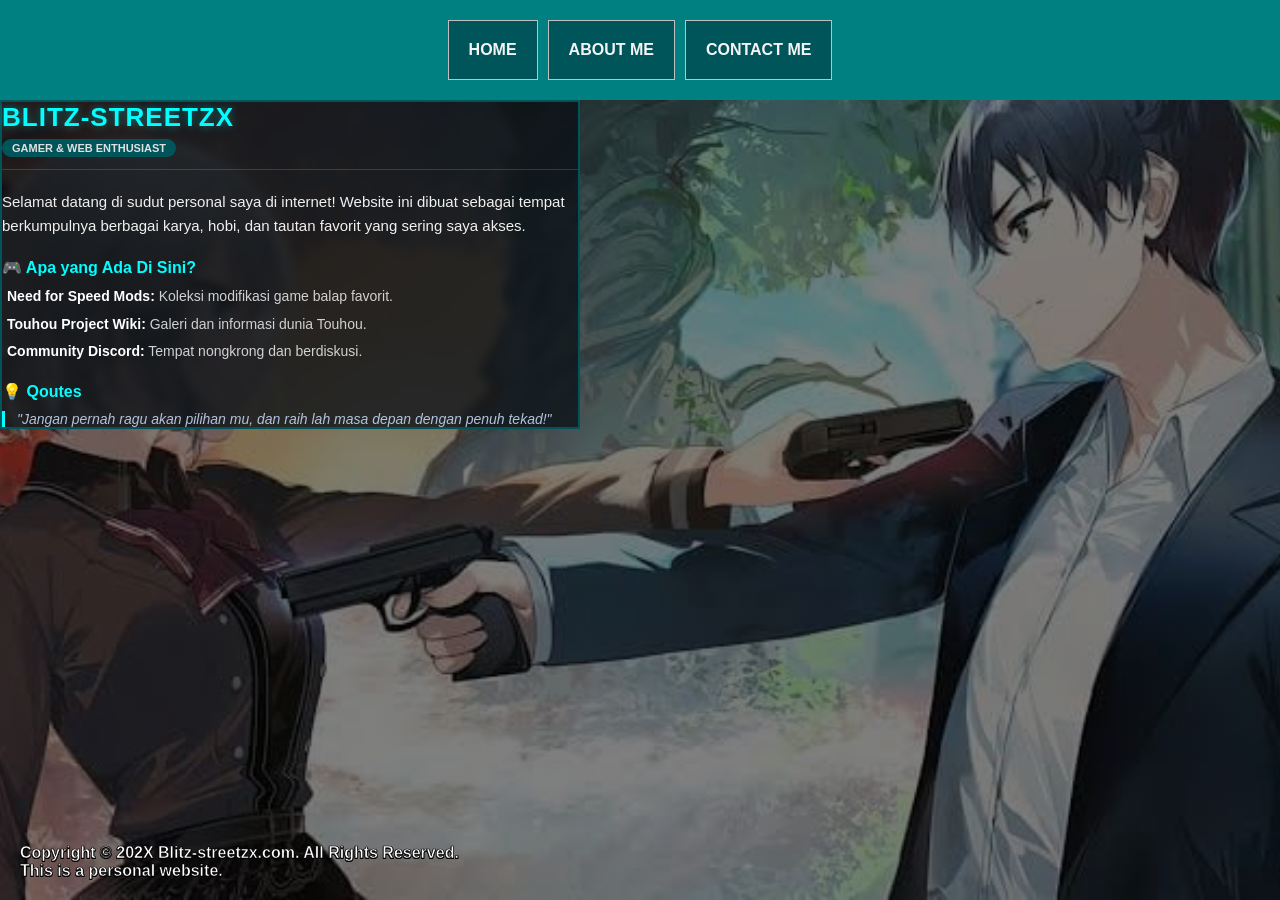
==== about.html @ fc467065 "Add files via upload" ====
<!DOCTYPE html>
<html lang="id">
<head>
    <meta charset="UTF-8">
    <meta name="viewport" content="width=device-width, initial-scale=1.0">
    <title>About Me - BLITZ-STREETZX.COM</title>
    <link rel="stylesheet" href="style.css" />
</head>
<body>
    <div class="countainer">

        <!-- NAVIGATION BAR -->
        <nav class="countainer-navbar"> 
            <ul class="ul-navbar">
                <li class="li-navbar">
                    <a href="index.html" class="a-navbar">HOME</a>
                </li>
                <li class="li-navbar">
                    <a href="about.html" class="a-navbar">ABOUT ME</a>
                </li>
                <li class="li-navbar">
                    <a href="contact.html" class="a-navbar">CONTACT ME</a>
                </li>
            </ul>
        </nav>
        <!-- NAVIGATION BAR COMPLETE -->

        <!-- MAIN CONTENT ABOUT ME -->
        <main class="page-content">
            <div class="card-box about-card">
                
                <!-- HEADER PROFIL -->
                <div class="about-header">
                    <h1 class="about-name">BLITZ-STREETZX</h1>
                    <span class="about-badge">Gamer & Web Enthusiast</span>
                </div>

                <!-- DESKRIPSI UTAMA -->
                <p class="card-text highlight-text">
                    Selamat datang di sudut personal saya di internet! Website ini dibuat sebagai tempat berkumpulnya berbagai karya, hobi, dan tautan favorit yang sering saya akses.
                </p>

                <!-- SECTION FOKUS & HOBI -->
                <div class="about-section">
                    <h3 class="section-subtitle">🎮 Apa yang Ada Di Sini?</h3>
                    <ul class="about-list">
                        <li><strong>Need for Speed Mods:</strong> Koleksi modifikasi game balap favorit.</li>
                        <li><strong>Touhou Project Wiki:</strong> Galeri dan informasi dunia Touhou.</li>
                        <li><strong>Community Discord:</strong> Tempat nongkrong dan berdiskusi.</li>
                    </ul>
                </div>

                <!-- SECTION VISI / MOTTO -->
                <div class="about-section">
                    <h3 class="section-subtitle">💡 Qoutes</h3>
                    <p class="quote-text">
                        "Jangan pernah ragu akan pilihan mu, dan raih lah masa depan dengan penuh tekad!"
                    </p>
                </div>

            </div>
        </main>
        <!-- MAIN CONTENT END -->

        <!-- INFORMATION / FOOTER -->
        <footer class="copyright-text">
            <p>Copyright © 202X Blitz-streetzx.com. All Rights Reserved.</p>
            <p>This is a personal website.</p>
        </footer>
        <!-- INFORMATION END -->

    </div>
</body>
</html>
---- style.css ----
*,
html {
    margin: 0;
    padding: 0;
    box-sizing: border-box;
}

.countainer {
    min-height: 100vh;
    display: flex;
    flex-direction: column;
}

body {
    /* Overlay hitam transparan & Background menyatu dengan layar */
    background-image: linear-gradient(rgba(0, 0, 0, 0.5), rgba(0, 0, 0, 0.5)), url('background2.jpg');
    background-size: cover;
    background-position: center;
    background-repeat: no-repeat;
    background-attachment: fixed;
    min-height: 100vh;
    font-family: Arial, sans-serif;
}

/* NAVIGATION BAR */
.countainer-navbar {
    background-color: teal;
    width: 100%;
    height: 100px;
}

.ul-navbar {
    display: flex;
    height: 100px;
    justify-content: center;
    align-items: center;
    list-style-type: none;
}

.li-navbar {
    border: 1px solid silver;
    background-color: #00555A;
    padding: 20px;
    margin: 5px;
    transition: 0.5s ease-in-out;
}

.li-navbar:hover {
    background-color: aliceblue;
}

.li-navbar:hover .a-navbar {
    color: #00555A; /* Mengubah warna teks link saat di-hover agar terbaca */
}

.a-navbar {
    color: whitesmoke;
    text-decoration: none;
    font-weight: bold;
}

/* SIDEBAR & THUMBNAIL CONTAINER */
.sidebar {
    padding: 20px;
    width: max-content;
}

/* KOTAK THUMBNAIL (SUDUT TIDAK LANCIP & PINGGIRAN BERWARNA) */
.thumbnail-card {
    position: relative;
    display: block;
    width: 192px;
    height: 108px;
    margin-bottom: 15px;
    border-radius: 12px;        /* Membuat sudut melengkung / tidak lancip */
    border: 2px solid #00555A;  /* Warna garis tepi / pinggiran */
    overflow: hidden;           /* Memotong gambar yang keluar dari sudut bulat */
    text-decoration: none;
    transition: transform 0.2s ease, border-color 0.2s ease;
}

.thumbnail-card:hover {
    transform: scale(1.03);     /* Efek membesar tipis saat kursor di atasnya */
    border-color: cyan;         /* Warna pinggiran berubah saat di-hover */
}

.thumbnail-img {
    width: 100%;
    height: 100%;
    object-fit: cover;
    display: block;
}

/* FILTER HITAM TRANSPARAN PADA THUMBNAIL */
.thumbnail-overlay {
    position: absolute;
    top: 0;
    left: 0;
    width: 100%;
    height: 100%;
    background-color: rgba(0, 0, 0, 0.4); /* Kegelapan filter transparan */
}

/* KONTEN JUDUL PADA THUMBNAIL */
.thumbnail-content {
    position: absolute;
    top: 0;
    left: 0;
    width: 100%;
    height: 100%;
    display: flex;
    justify-content: center;
    align-items: center;
    padding: 8px;
    z-index: 2;
}

.thumbnail-title {
    color: white;
    font-size: 14px;
    font-weight: bold;
    text-align: center;
    text-shadow: 1px 1px 3px rgba(0, 0, 0, 0.8);
}

/* COPYRIGHT / FOOTER */
.copyright-text {
    margin-top: auto;
    padding: 20px;
    color: white;
    font-weight: bold;
    
    /* Stroke dan Shadow hitam di pinggiran teks */
    -webkit-text-stroke: 0.5px black;
    text-shadow: 
        -0.5px -0.5px 0 #000,  
         0.5px -0.5px 0 #000,
        -0.5px  0.5px 0 #000,
         0.5px  0.5px 0 #000;
}

/* TAMPILAN KHUSUS ABOUT ME */
.about-card {
    max-width: 580px;
    background: rgba(10, 15, 20, 0.75);
    backdrop-filter: blur(5px); /* Efek blur pada background jika browser mendukung */
    border: 2px solid #00555A;
}

.about-header {
    margin-bottom: 20px;
    border-bottom: 1px solid rgba(255, 255, 255, 0.15);
    padding-bottom: 12px;
}

.about-name {
    font-size: 26px;
    color: cyan;
    letter-spacing: 1px;
    margin-bottom: 5px;
    text-shadow: 0 0 8px rgba(0, 255, 255, 0.4);
}

.about-badge {
    display: inline-block;
    background-color: #00555A;
    color: #e0e0e0;
    font-size: 11px;
    padding: 3px 10px;
    border-radius: 20px;
    font-weight: bold;
    text-transform: uppercase;
}

.highlight-text {
    font-size: 15px;
    color: #f0f0f0;
    line-height: 1.6;
}

.about-section {
    margin-top: 20px;
}

.section-subtitle {
    font-size: 16px;
    color: cyan;
    margin-bottom: 10px;
}

.about-list {
    list-style: none;
    padding-left: 5px;
}

.about-list li {
    font-size: 14px;
    color: #d1d1d1;
    margin-bottom: 8px;
    line-height: 1.4;
}

.about-list li strong {
    color: #ffffff;
}

.quote-text {
    font-style: italic;
    color: #b0c4de;
    border-left: 3px solid cyan;
    padding-left: 12px;
    margin-top: 8px;
    font-size: 14px;
}

/* TAMPILAN KHUSUS CONTACT ME */
.contact-card {
    max-width: 580px;
    background: rgba(10, 15, 20, 0.75);
    backdrop-filter: blur(5px);
    border: 2px solid #00555A;
}

.contact-header {
    margin-bottom: 25px;
    border-bottom: 1px solid rgba(255, 255, 255, 0.15);
    padding-bottom: 12px;
}

.contact-title {
    font-size: 26px;
    color: cyan;
    letter-spacing: 1px;
    margin-bottom: 5px;
    text-shadow: 0 0 8px rgba(0, 255, 255, 0.4);
}

.contact-subtitle {
    font-size: 13px;
    color: #d1d1d1;
    line-height: 1.5;
}

/* KOTAK LIST MEDIA SOSIAL */
.contact-grid {
    display: flex;
    flex-direction: column;
    gap: 12px;
}

.contact-item {
    display: flex;
    align-items: center;
    padding: 12px 16px;
    background-color: rgba(0, 85, 90, 0.4);
    border: 1px solid #00555A;
    border-radius: 10px;
    text-decoration: none;
    transition: all 0.3s ease;
}

.contact-item:hover {
    background-color: rgba(0, 255, 255, 0.15);
    border-color: cyan;
    transform: translateX(5px); /* Efek bergeser sedikit ke kanan saat di-hover */
}

.contact-icon {
    font-size: 22px;
    margin-right: 15px;
}

.contact-info {
    display: flex;
    flex-direction: column;
}

.contact-platform {
    font-size: 14px;
    font-weight: bold;
    color: #ffffff;
}

.contact-handle {
    font-size: 12px;
    color: cyan;
}
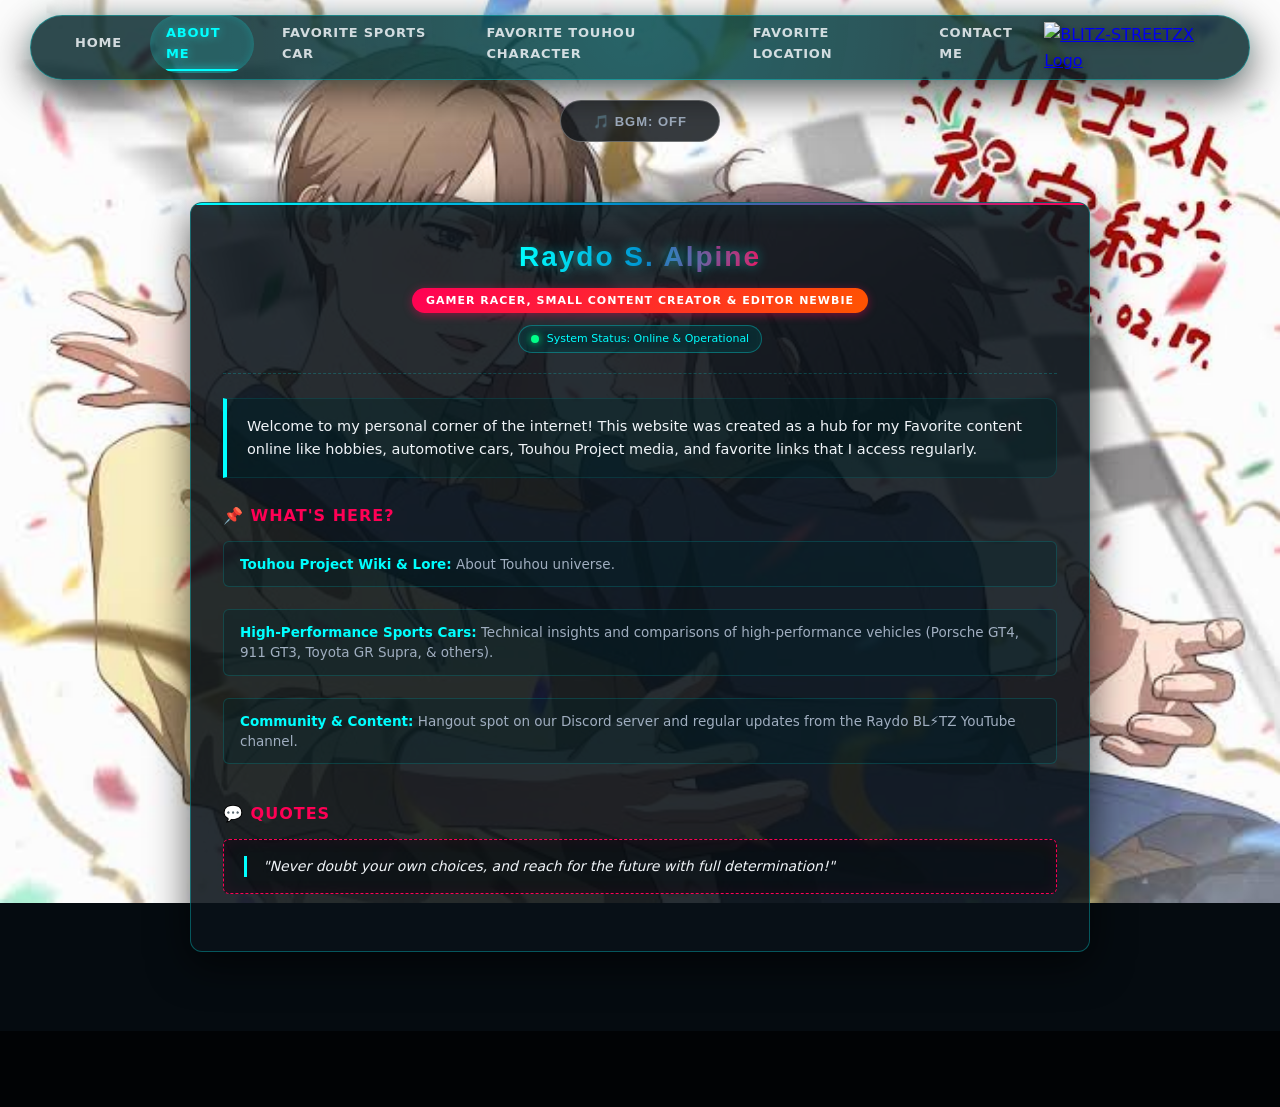
==== commit ab6d5072: "Initial commit" ====
--- a/about.html
+++ b/about.html
@@ -1,74 +1,339 @@
-<!DOCTYPE html>
-<html lang="id">
-<head>
-    <meta charset="UTF-8">
-    <meta name="viewport" content="width=device-width, initial-scale=1.0">
-    <title>About Me - BLITZ-STREETZX.COM</title>
-    <link rel="stylesheet" href="style.css" />
-</head>
-<body>
-    <div class="countainer">
-
-        <!-- NAVIGATION BAR -->
-        <nav class="countainer-navbar"> 
-            <ul class="ul-navbar">
-                <li class="li-navbar">
-                    <a href="index.html" class="a-navbar">HOME</a>
-                </li>
-                <li class="li-navbar">
-                    <a href="about.html" class="a-navbar">ABOUT ME</a>
-                </li>
-                <li class="li-navbar">
-                    <a href="contact.html" class="a-navbar">CONTACT ME</a>
-                </li>
-            </ul>
-        </nav>
-        <!-- NAVIGATION BAR COMPLETE -->
-
-        <!-- MAIN CONTENT ABOUT ME -->
-        <main class="page-content">
-            <div class="card-box about-card">
-                
-                <!-- HEADER PROFIL -->
-                <div class="about-header">
-                    <h1 class="about-name">BLITZ-STREETZX</h1>
-                    <span class="about-badge">Gamer & Web Enthusiast</span>
-                </div>
-
-                <!-- DESKRIPSI UTAMA -->
-                <p class="card-text highlight-text">
-                    Selamat datang di sudut personal saya di internet! Website ini dibuat sebagai tempat berkumpulnya berbagai karya, hobi, dan tautan favorit yang sering saya akses.
-                </p>
-
-                <!-- SECTION FOKUS & HOBI -->
-                <div class="about-section">
-                    <h3 class="section-subtitle">🎮 Apa yang Ada Di Sini?</h3>
-                    <ul class="about-list">
-                        <li><strong>Need for Speed Mods:</strong> Koleksi modifikasi game balap favorit.</li>
-                        <li><strong>Touhou Project Wiki:</strong> Galeri dan informasi dunia Touhou.</li>
-                        <li><strong>Community Discord:</strong> Tempat nongkrong dan berdiskusi.</li>
-                    </ul>
-                </div>
-
-                <!-- SECTION VISI / MOTTO -->
-                <div class="about-section">
-                    <h3 class="section-subtitle">💡 Qoutes</h3>
-                    <p class="quote-text">
-                        "Jangan pernah ragu akan pilihan mu, dan raih lah masa depan dengan penuh tekad!"
-                    </p>
-                </div>
-
-            </div>
-        </main>
-        <!-- MAIN CONTENT END -->
-
-        <!-- INFORMATION / FOOTER -->
-        <footer class="copyright-text">
-            <p>Copyright © 202X Blitz-streetzx.com. All Rights Reserved.</p>
-            <p>This is a personal website.</p>
-        </footer>
-        <!-- INFORMATION END -->
-
-    </div>
-</body>
+<!DOCTYPE html>
+<html lang="en">
+<head>
+    <meta charset="UTF-8">
+    <meta name="viewport" content="width=device-width, initial-scale=1.0">
+    <title>BLITZ-STREETZX.COM</title>
+
+    <!-- FAVICON -->
+    <link rel="icon" type="image/png" href="logo.png" />
+    <link rel="shortcut icon" type="image/png" href="logo.png" />
+
+    <!-- STYLESHEET V5.0.0 ULTIMATE CYBER ENGINE -->
+    <link rel="stylesheet" href="style.css" />
+    <style>
+        /* ==========================================================================
+           --- V5.0.0 ULTIMATE ENGINE: ABOUT PAGE CUSTOM STYLING ---
+           ========================================================================== */
+        .about-card {
+            background: var(--card-bg, rgba(10, 18, 25, 0.88));
+            border: 1px solid var(--card-border, rgba(0, 255, 255, 0.3));
+            border-radius: var(--radius-lg, 12px);
+            padding: 32px;
+            max-width: 900px;
+            margin: 20px auto;
+            box-shadow: var(--shadow-main, 0 12px 40px rgba(0, 0, 0, 0.65));
+            backdrop-filter: var(--v5-blur-backdrop, blur(18px));
+            -webkit-backdrop-filter: var(--v5-blur-backdrop, blur(18px));
+            color: var(--text-light, #ffffff);
+            transition: border-color var(--transition-smooth, 0.32s ease), box-shadow var(--transition-smooth, 0.32s ease);
+            position: relative;
+            overflow: hidden;
+        }
+
+        .about-card::before {
+            content: '';
+            position: absolute;
+            top: 0;
+            left: 0;
+            right: 0;
+            height: 2px;
+            background: var(--v5-cyber-gradient, linear-gradient(90deg, #00ffff, #0088cc, #ff0055));
+            box-shadow: var(--shadow-glow, 0 0 22px rgba(0, 0, 0, 0.45));
+        }
+
+        .about-card:hover {
+            border-color: var(--card-border-hover, rgba(0, 255, 255, 0.85));
+            box-shadow: var(--shadow-glow-lg, 0 0 40px rgba(0, 255, 255, 0.65));
+        }
+
+        .about-header {
+            display: flex;
+            flex-direction: column;
+            align-items: center;
+            border-bottom: 1px dashed rgba(0, 255, 255, 0.2);
+            padding-bottom: 20px;
+            margin-bottom: 24px;
+            text-align: center;
+        }
+
+        .about-name {
+            font-family: var(--font-heading, 'Orbitron', sans-serif);
+            font-size: 28px;
+            font-weight: 900;
+            letter-spacing: 2px;
+            color: var(--accent-color, #00ffff);
+            text-shadow: 0 0 12px var(--accent-glow, rgba(0, 255, 255, 0.45));
+            margin-bottom: 8px;
+        }
+
+        .about-badge {
+            background: linear-gradient(135deg, var(--accent-pink, #ff0055), #ff5500);
+            color: #ffffff;
+            font-size: 11px;
+            font-weight: 800;
+            padding: 4px 14px;
+            border-radius: var(--radius-pill, 50px);
+            letter-spacing: 1px;
+            text-transform: uppercase;
+            box-shadow: 0 2px 10px rgba(255, 0, 85, 0.45);
+        }
+
+        .status-pill {
+            display: inline-flex;
+            align-items: center;
+            gap: 8px;
+            background: rgba(0, 255, 255, 0.1);
+            border: 1px solid rgba(0, 255, 255, 0.3);
+            color: var(--accent-color, #00ffff);
+            font-size: 11px;
+            padding: 4px 12px;
+            border-radius: var(--radius-pill, 50px);
+            margin-top: 12px;
+            backdrop-filter: blur(5px);
+        }
+
+        .status-dot {
+            width: 8px;
+            height: 8px;
+            background-color: #00ff88;
+            border-radius: 50%;
+            box-shadow: 0 0 8px #00ff88;
+            animation: pulse 1.8s infinite;
+        }
+
+        @keyframes pulse {
+            0% { transform: scale(0.95); box-shadow: 0 0 0 0 rgba(0, 255, 136, 0.7); }
+            70% { transform: scale(1); box-shadow: 0 0 0 6px rgba(0, 255, 136, 0); }
+            100% { transform: scale(0.95); box-shadow: 0 0 0 0 rgba(0, 255, 136, 0); }
+        }
+
+        .highlight-text {
+            font-size: 14.5px;
+            line-height: 1.6;
+            color: var(--text-light, #e2e8f0);
+            margin-bottom: 25px;
+            background: rgba(0, 35, 40, 0.4);
+            padding: 16px 20px;
+            border-left: 4px solid var(--accent-color, #00ffff);
+            border-radius: 0 var(--radius-md, 8px) var(--radius-md, 8px) 0;
+            border-top: 1px solid rgba(0, 255, 255, 0.1);
+            border-right: 1px solid rgba(0, 255, 255, 0.1);
+            border-bottom: 1px solid rgba(0, 255, 255, 0.1);
+        }
+
+        .about-section {
+            margin-bottom: 25px;
+        }
+
+        .section-subtitle {
+            font-size: 16px;
+            color: var(--accent-pink, #ff0055);
+            letter-spacing: 1px;
+            margin-bottom: 12px;
+            text-transform: uppercase;
+            font-weight: bold;
+            display: flex;
+            align-items: center;
+            gap: 8px;
+        }
+
+        .about-list {
+            list-style: none;
+            padding-left: 0;
+            display: grid;
+            grid-template-columns: 1fr;
+            gap: 10px;
+        }
+
+        .about-list li {
+            background: rgba(0, 35, 40, 0.35);
+            border: 1px solid rgba(0, 255, 255, 0.15);
+            padding: 12px 16px;
+            border-radius: var(--radius-sm, 6px);
+            font-size: 13.5px;
+            line-height: 1.5;
+            color: var(--text-muted, #cbd5e1);
+            transition: transform var(--transition-fast, 0.18s ease), border-color var(--transition-fast, 0.18s ease), box-shadow var(--transition-fast, 0.18s ease);
+        }
+
+        .about-list li:hover {
+            transform: translateX(6px);
+            border-color: var(--accent-color, #00ffff);
+            box-shadow: var(--shadow-glow, 0 0 15px rgba(0, 255, 255, 0.25));
+        }
+
+        .about-list strong {
+            color: var(--accent-color, #00ffff);
+        }
+
+        .quote-box {
+            background: rgba(5, 11, 16, 0.6);
+            border: 1px dashed var(--accent-pink, #ff0055);
+            border-radius: var(--radius-sm, 6px);
+            padding: 16px 20px;
+            position: relative;
+            box-shadow: inset 0 0 15px rgba(255, 0, 85, 0.08);
+        }
+
+        .quote-text {
+            font-style: italic;
+            color: var(--text-light, #f1f5f9);
+            font-size: 14px;
+            margin: 0;
+            line-height: 1.5;
+        }
+    </style>
+</head>
+<body class="bg-sports-car">
+
+    <!-- SPLASH SCREEN / INTRO LOADING (v5.0.0 ENGINE) -->
+    <div id="splash-screen">
+        <div class="splash-content">
+            <img src="logo.png" alt="BLITZ-STREETZX Logo" class="splash-logo" />
+            <div class="splash-loading-bar"></div>
+        </div>
+    </div>
+
+    <div class="countainer">
+
+        <!-- NAVIGATION BAR -->
+        <nav class="countainer-navbar"> 
+            <ul class="ul-navbar">
+                <li class="li-navbar"><a href="index.html" class="a-navbar" onclick="playClick()">HOME</a></li>
+                <li class="li-navbar"><a href="about.html" class="a-navbar active" onclick="playClick()">ABOUT ME</a></li>
+                <li class="li-navbar"><a href="sportscar.html" class="a-navbar" onclick="playClick()">FAVORITE SPORTS CAR</a></li>
+                <li class="li-navbar"><a href="touhou.html" class="a-navbar" onclick="playClick()">FAVORITE TOUHOU CHARACTER</a></li>
+                <li class="li-navbar"><a href="location.html" class="a-navbar" onclick="playClick()">FAVORITE LOCATION</a></li>
+                <li class="li-navbar"><a href="contact.html" class="a-navbar" onclick="playClick()">CONTACT ME</a></li>
+            </ul>
+
+            <div class="logo-container">
+                <a href="index.html" onclick="playClick()">
+                    <img src="logo.png" alt="BLITZ-STREETZX Logo" class="site-logo" />
+                </a>
+            </div>
+        </nav>
+        <!-- NAVIGATION BAR END -->
+         
+        <!-- SFX Suara Klik -->
+    <audio id="sfx-click" src="click.mp3" preload="auto"></audio>
+
+    <!-- Audio Musik BGM -->
+    <audio id="bgm-audio" src="bgm.mp3" loop preload="auto"></audio>
+
+    <!-- BGM CONTROLLER BUTTON (v5.0.0 ENHANCED) -->
+    <div class="bgm-wrapper">
+        <button id="bgm-btn" class="bgm-box muted" onclick="toggleBGM(event)" aria-label="Toggle Background Music">
+            🎵 BGM: OFF
+        </button>
+    </div>
+
+        <!-- MAIN CONTENT ABOUT ME -->
+        <main class="page-content">
+            <div class="card-box about-card">
+                <div class="about-header">
+                    <h2 class="about-name v5-cyber-text-gradient">Raydo S. Alpine</h2>
+                    <span class="about-badge">GAMER RACER, SMALL CONTENT CREATOR & EDITOR NEWBIE</span>
+                    
+                    <!-- V4.2 ENGINE UPGRADE: ACTIVE STATUS INDICATOR -->
+                    <div class="status-pill">
+                        <span class="status-dot"></span> System Status: Online & Operational
+                    </div>
+                </div>
+
+                <p class="highlight-text">
+                    Welcome to my personal corner of the internet! This website was created as a hub for my Favorite content online like hobbies, automotive cars, Touhou Project media, and favorite links that I access regularly.
+                </p>
+
+                <div class="about-section">
+                    <h3 class="section-subtitle">📌 What's Here?</h3>
+                    <ul class="about-list">
+                        <li><strong>Touhou Project Wiki & Lore:</strong> About Touhou universe.</li>
+                        <li><strong>High-Performance Sports Cars:</strong> Technical insights and comparisons of high-performance vehicles (Porsche GT4, 911 GT3, Toyota GR Supra, & others).</li>
+                        <li><strong>Community & Content:</strong> Hangout spot on our Discord server and regular updates from the Raydo BL⚡TZ YouTube channel.</li>
+                    </ul>
+                </div>
+
+                <div class="about-section">
+                    <h3 class="section-subtitle">💬 Quotes</h3>
+                    <div class="quote-box">
+                        <p class="quote-text">
+                            "Never doubt your own choices, and reach for the future with full determination!"
+                        </p>
+                    </div>
+                </div>
+            </div>
+        </main>
+
+        <!-- FOOTER / COPYRIGHT (v5.0.0 UPGRADE) -->
+        <footer class="copyright-container">
+            <div class="copyright-content">
+                <p class="copyright-text">Copyright © 202X Blitz-StreetZX.com. All Rights Reserved.</p>
+                <p class="copyright-text">This is a personal website.</p>
+            </div>
+
+            <!-- CONTROL BRIGHTNESS SLIDER -->
+            <div class="brightness-control">
+                <label for="brightness" class="brightness-label">brightness:</label>
+                <input type="range" id="brightness" min="10" max="100" value="50">
+            </div>
+        </footer>
+        <!-- FOOTER END -->
+
+    </div>
+
+    <!-- JAVASCRIPT SYSTEM V5.0.0 -->
+    <script>
+        // Splash Screen Hide Handler
+        window.addEventListener('load', () => {
+            const splash = document.getElementById('splash-screen');
+            if (splash) {
+                setTimeout(() => {
+                    splash.classList.add('fade-out');
+                }, 400);
+            }
+        });
+
+        // Brightness Controller Sync
+        const slider = document.getElementById('brightness');
+        if (slider) {
+            slider.addEventListener('input', (e) => {
+                document.documentElement.style.setProperty('--bg-brightness', e.target.value + '%');
+            });
+        }
+
+        // SFX Click Player
+        function playClick() {
+            const sfx = document.getElementById('sfx-click');
+            if (sfx) {
+                sfx.currentTime = 0;
+                sfx.play().catch(() => {});
+            }
+        }
+
+        // BGM Audio Controller
+        function toggleBGM() {
+            const bgm = document.getElementById('bgm-audio');
+            const btn = document.getElementById('bgm-btn');
+            
+            if (!bgm || !btn) return;
+
+            if (bgm.paused) {
+                bgm.volume = 0.5;
+                bgm.play().then(() => {
+                    btn.innerText = '🎵 BGM: ON';
+                    btn.classList.add('playing');
+                    btn.classList.remove('muted');
+                }).catch(err => console.error('BGM Autoplay blocked:', err));
+            } else {
+                bgm.pause();
+                btn.innerText = '🎵 BGM: OFF';
+                btn.classList.remove('playing');
+                btn.classList.add('muted');
+            }
+        }
+    </script>
+    <script src="script.js"></script>
+</body>
 </html>
--- a/style.css
+++ b/style.css
@@ -1,287 +1,1358 @@
-*,
-html {
-    margin: 0;
-    padding: 0;
-    box-sizing: border-box;
-}
-
-.countainer {
-    min-height: 100vh;
-    display: flex;
-    flex-direction: column;
-}
-
-body {
-    /* Overlay hitam transparan & Background menyatu dengan layar */
-    background-image: linear-gradient(rgba(0, 0, 0, 0.5), rgba(0, 0, 0, 0.5)), url('background2.jpg');
-    background-size: cover;
-    background-position: center;
-    background-repeat: no-repeat;
-    background-attachment: fixed;
-    min-height: 100vh;
-    font-family: Arial, sans-serif;
-}
-
-/* NAVIGATION BAR */
-.countainer-navbar {
-    background-color: teal;
-    width: 100%;
-    height: 100px;
-}
-
-.ul-navbar {
-    display: flex;
-    height: 100px;
-    justify-content: center;
-    align-items: center;
-    list-style-type: none;
-}
-
-.li-navbar {
-    border: 1px solid silver;
-    background-color: #00555A;
-    padding: 20px;
-    margin: 5px;
-    transition: 0.5s ease-in-out;
-}
-
-.li-navbar:hover {
-    background-color: aliceblue;
-}
-
-.li-navbar:hover .a-navbar {
-    color: #00555A; /* Mengubah warna teks link saat di-hover agar terbaca */
-}
-
-.a-navbar {
-    color: whitesmoke;
-    text-decoration: none;
-    font-weight: bold;
-}
-
-/* SIDEBAR & THUMBNAIL CONTAINER */
-.sidebar {
-    padding: 20px;
-    width: max-content;
-}
-
-/* KOTAK THUMBNAIL (SUDUT TIDAK LANCIP & PINGGIRAN BERWARNA) */
-.thumbnail-card {
-    position: relative;
-    display: block;
-    width: 192px;
-    height: 108px;
-    margin-bottom: 15px;
-    border-radius: 12px;        /* Membuat sudut melengkung / tidak lancip */
-    border: 2px solid #00555A;  /* Warna garis tepi / pinggiran */
-    overflow: hidden;           /* Memotong gambar yang keluar dari sudut bulat */
-    text-decoration: none;
-    transition: transform 0.2s ease, border-color 0.2s ease;
-}
-
-.thumbnail-card:hover {
-    transform: scale(1.03);     /* Efek membesar tipis saat kursor di atasnya */
-    border-color: cyan;         /* Warna pinggiran berubah saat di-hover */
-}
-
-.thumbnail-img {
-    width: 100%;
-    height: 100%;
-    object-fit: cover;
-    display: block;
-}
-
-/* FILTER HITAM TRANSPARAN PADA THUMBNAIL */
-.thumbnail-overlay {
-    position: absolute;
-    top: 0;
-    left: 0;
-    width: 100%;
-    height: 100%;
-    background-color: rgba(0, 0, 0, 0.4); /* Kegelapan filter transparan */
-}
-
-/* KONTEN JUDUL PADA THUMBNAIL */
-.thumbnail-content {
-    position: absolute;
-    top: 0;
-    left: 0;
-    width: 100%;
-    height: 100%;
-    display: flex;
-    justify-content: center;
-    align-items: center;
-    padding: 8px;
-    z-index: 2;
-}
-
-.thumbnail-title {
-    color: white;
-    font-size: 14px;
-    font-weight: bold;
-    text-align: center;
-    text-shadow: 1px 1px 3px rgba(0, 0, 0, 0.8);
-}
-
-/* COPYRIGHT / FOOTER */
-.copyright-text {
-    margin-top: auto;
-    padding: 20px;
-    color: white;
-    font-weight: bold;
-    
-    /* Stroke dan Shadow hitam di pinggiran teks */
-    -webkit-text-stroke: 0.5px black;
-    text-shadow: 
-        -0.5px -0.5px 0 #000,  
-         0.5px -0.5px 0 #000,
-        -0.5px  0.5px 0 #000,
-         0.5px  0.5px 0 #000;
-}
-
-/* TAMPILAN KHUSUS ABOUT ME */
-.about-card {
-    max-width: 580px;
-    background: rgba(10, 15, 20, 0.75);
-    backdrop-filter: blur(5px); /* Efek blur pada background jika browser mendukung */
-    border: 2px solid #00555A;
-}
-
-.about-header {
-    margin-bottom: 20px;
-    border-bottom: 1px solid rgba(255, 255, 255, 0.15);
-    padding-bottom: 12px;
-}
-
-.about-name {
-    font-size: 26px;
-    color: cyan;
-    letter-spacing: 1px;
-    margin-bottom: 5px;
-    text-shadow: 0 0 8px rgba(0, 255, 255, 0.4);
-}
-
-.about-badge {
-    display: inline-block;
-    background-color: #00555A;
-    color: #e0e0e0;
-    font-size: 11px;
-    padding: 3px 10px;
-    border-radius: 20px;
-    font-weight: bold;
-    text-transform: uppercase;
-}
-
-.highlight-text {
-    font-size: 15px;
-    color: #f0f0f0;
-    line-height: 1.6;
-}
-
-.about-section {
-    margin-top: 20px;
-}
-
-.section-subtitle {
-    font-size: 16px;
-    color: cyan;
-    margin-bottom: 10px;
-}
-
-.about-list {
-    list-style: none;
-    padding-left: 5px;
-}
-
-.about-list li {
-    font-size: 14px;
-    color: #d1d1d1;
-    margin-bottom: 8px;
-    line-height: 1.4;
-}
-
-.about-list li strong {
-    color: #ffffff;
-}
-
-.quote-text {
-    font-style: italic;
-    color: #b0c4de;
-    border-left: 3px solid cyan;
-    padding-left: 12px;
-    margin-top: 8px;
-    font-size: 14px;
-}
-
-/* TAMPILAN KHUSUS CONTACT ME */
-.contact-card {
-    max-width: 580px;
-    background: rgba(10, 15, 20, 0.75);
-    backdrop-filter: blur(5px);
-    border: 2px solid #00555A;
-}
-
-.contact-header {
-    margin-bottom: 25px;
-    border-bottom: 1px solid rgba(255, 255, 255, 0.15);
-    padding-bottom: 12px;
-}
-
-.contact-title {
-    font-size: 26px;
-    color: cyan;
-    letter-spacing: 1px;
-    margin-bottom: 5px;
-    text-shadow: 0 0 8px rgba(0, 255, 255, 0.4);
-}
-
-.contact-subtitle {
-    font-size: 13px;
-    color: #d1d1d1;
-    line-height: 1.5;
-}
-
-/* KOTAK LIST MEDIA SOSIAL */
-.contact-grid {
-    display: flex;
-    flex-direction: column;
-    gap: 12px;
-}
-
-.contact-item {
-    display: flex;
-    align-items: center;
-    padding: 12px 16px;
-    background-color: rgba(0, 85, 90, 0.4);
-    border: 1px solid #00555A;
-    border-radius: 10px;
-    text-decoration: none;
-    transition: all 0.3s ease;
-}
-
-.contact-item:hover {
-    background-color: rgba(0, 255, 255, 0.15);
-    border-color: cyan;
-    transform: translateX(5px); /* Efek bergeser sedikit ke kanan saat di-hover */
-}
-
-.contact-icon {
-    font-size: 22px;
-    margin-right: 15px;
-}
-
-.contact-info {
-    display: flex;
-    flex-direction: column;
-}
-
-.contact-platform {
-    font-size: 14px;
-    font-weight: bold;
-    color: #ffffff;
-}
-
-.contact-handle {
-    font-size: 12px;
-    color: cyan;
+/* ==========================================================================
+   STYLE.CSS - VERSION 5.0.0 (ULTIMATE CYBER ENGINE UPGRADE)
+   ========================================================================== */
+
+/* ==========================================================================
+   1. RESET, NORMALIZATION & SYSTEM VARIABLES (v5.0.0 EXTENDED)
+   ========================================================================== */
+*,
+*::before,
+*::after {
+    margin: 0;
+    padding: 0;
+    box-sizing: border-box;
+}
+
+:root {
+    /* Version Meta */
+    --theme-version: "5.0.0-EXTENDED";
+
+    /* Main Brand Color Palette */
+    --primary-color: #00555a;
+    --primary-hover: #007a82;
+    --primary-active: #003f43;
+    --accent-color: #00ffff;
+    --accent-hover: #80ffff;
+    --accent-glow: rgba(0, 255, 255, 0.45);
+    --accent-pink: #ff0055;
+    --accent-pink-glow: rgba(255, 0, 85, 0.45);
+    --accent-purple: #9d00ff;
+
+    /* Dark Cyber Backgrounds & Glassmorphism */
+    --bg-dark-main: #050b10;
+    --navbar-bg: rgba(0, 35, 40, 0.82);
+    --card-bg: rgba(10, 18, 25, 0.88);
+    --card-bg-hover: rgba(15, 28, 40, 0.95);
+    --card-border: rgba(0, 255, 255, 0.3);
+    --card-border-hover: rgba(0, 255, 255, 0.85);
+    --overlay-dark: rgba(2, 8, 14, 0.8);
+
+    /* Typography Settings */
+    --text-light: #f0f4f8;
+    --text-muted: #a0aec0;
+    --text-dark: #0d131a;
+    --font-main: 'Segoe UI', system-ui, -apple-system, BlinkMacSystemFont, Roboto, sans-serif;
+    --font-heading: 'Orbitron', 'Segoe UI', sans-serif;
+
+    /* Border Radius Preset */
+    --radius-sm: 6px;
+    --radius-md: 10px;
+    --radius-lg: 12px;
+    --radius-xl: 24px;
+    --radius-pill: 50px;
+
+    /* Shadows & Transitions */
+    --shadow-main: 0 12px 40px rgba(0, 0, 0, 0.65);
+    --shadow-glow: 0 0 22px rgba(0, 255, 255, 0.45);
+    --shadow-glow-lg: 0 0 40px rgba(0, 255, 255, 0.65);
+    --shadow-pink: 0 0 28px rgba(255, 0, 85, 0.45);
+    --transition-fast: 0.18s cubic-bezier(0.4, 0, 0.2, 1);
+    --transition-smooth: 0.32s cubic-bezier(0.4, 0, 0.2, 1);
+    --transition-bounce: 0.5s cubic-bezier(0.68, -0.55, 0.265, 1.55);
+
+    /* Dynamic Background & Brightness Variables */
+    --bg-brightness: 50%;
+    --bg-image: url('background2.jpg');
+
+    /* Extended Cyber System Variables */
+    --v5-glass-border: linear-gradient(135deg, rgba(0, 255, 255, 0.6), rgba(255, 0, 85, 0.2));
+    --v5-glow-intensity: 1;
+    --v5-blur-backdrop: blur(18px);
+    --v5-cyber-gradient: linear-gradient(90deg, #00ffff, #0088cc, #ff0055);
+    --v5-card-inner-shadow: inset 0 0 15px rgba(0, 255, 255, 0.05);
+}
+
+/* ==========================================================================
+   2. CUSTOM SCROLLBAR DESIGN
+   ========================================================================== */
+::-webkit-scrollbar {
+    width: 8px;
+    height: 8px;
+}
+
+::-webkit-scrollbar-track {
+    background: var(--bg-dark-main);
+}
+
+::-webkit-scrollbar-thumb {
+    background: var(--primary-color);
+    border-radius: var(--radius-sm);
+    border: 1px solid rgba(0, 255, 255, 0.2);
+    transition: background 0.3s ease, box-shadow 0.3s ease;
+}
+
+::-webkit-scrollbar-thumb:hover {
+    background: var(--accent-color);
+    box-shadow: var(--shadow-glow), 0 0 10px var(--accent-color);
+}
+
+/* ==========================================================================
+   3. ANIMATIONS & KEYFRAMES
+   ========================================================================== */
+@keyframes pageFadeIn {
+    from {
+        opacity: 0.1;
+        transform: translateY(4px);
+    }
+    to {
+        opacity: 1;
+        transform: translateY(0);
+    }
+}
+
+@keyframes bgmPulse {
+    0% { box-shadow: 0 0 0 0 rgba(0, 255, 255, 0.6); }
+    70% { box-shadow: 0 0 0 14px rgba(0, 255, 255, 0); }
+    100% { box-shadow: 0 0 0 0 rgba(0, 255, 255, 0); }
+}
+
+@keyframes neonGlow {
+    0% { filter: drop-shadow(0 0 2px var(--accent-color)); }
+    50% { filter: drop-shadow(0 0 12px var(--accent-color)); }
+    100% { filter: drop-shadow(0 0 2px var(--accent-color)); }
+}
+
+@keyframes floatCard {
+    0% { transform: translateY(0px); }
+    50% { transform: translateY(-6px); }
+    100% { transform: translateY(0px); }
+}
+
+@keyframes loadingBarAnim {
+    0% { left: -50%; }
+    100% { left: 100%; }
+}
+
+@keyframes modalPop {
+    from {
+        transform: scale(0.85);
+        opacity: 0;
+    }
+    to {
+        transform: scale(1);
+        opacity: 1;
+    }
+}
+
+@keyframes rippleAnim {
+    to {
+        transform: scale(4);
+        opacity: 0;
+    }
+}
+
+.ripple {
+    position: absolute;
+    border-radius: 50%;
+    transform: scale(0);
+    animation: rippleAnim 0.6s linear;
+    background-color: rgba(255, 255, 255, 0.35);
+    pointer-events: none;
+}
+
+@keyframes v5Shimmer {
+    0% { background-position: -200% 0; }
+    100% { background-position: 200% 0; }
+}
+
+@keyframes cyberGlitch {
+    0% { transform: translate(0); }
+    20% { transform: translate(-2px, 2px); }
+    40% { transform: translate(-2px, -2px); }
+    60% { transform: translate(2px, 2px); }
+    80% { transform: translate(2px, -2px); }
+    100% { transform: translate(0); }
+}
+
+/* ==========================================================================
+   4. BODY & GLOBAL LAYOUT SETUP
+   ========================================================================== */
+html {
+    scroll-behavior: smooth;
+    height: 100%;
+}
+
+body, *, *::before, *::after {
+    cursor: url("data:image/svg+xml;utf8,<svg xmlns='http://www.w3.org/2000/svg' width='32' height='32' viewBox='0 0 32 32'><defs><linearGradient id='grad' x1='0%' y1='0%' x2='100%' y2='100%'><stop offset='0%' style='stop-color:%233b82f6;' /><stop offset='50%' style='stop-color:%236366f1;' /><stop offset='100%' style='stop-color:%23a855f7;' /></linearGradient></defs><path d='M2,2 L26,14 L16,18 L24,28 L20,30 L12,20 L4,26 Z' fill='url(%23grad)' stroke='%23000000' stroke-width='1.5' stroke-linejoin='round'/></svg>") 2 2, default !important;
+}
+
+body {
+    background-color: var(--bg-dark-main);
+    background-image: var(--bg-image);
+    background-size: cover;
+    background-position: center;
+    background-repeat: no-repeat;
+    background-attachment: fixed;
+    min-height: 100vh;
+    font-family: var(--font-main);
+    color: var(--text-light);
+    overflow-x: hidden;
+    line-height: 1.6;
+    position: relative;
+    margin: 0;
+    animation: pageFadeIn 0.4s cubic-bezier(0.25, 1, 0.5, 1) forwards;
+    text-rendering: optimizeLegibility;
+    -webkit-font-smoothing: antialiased;
+    -moz-osx-font-smoothing: grayscale;
+}
+
+body::before {
+    content: "";
+    position: fixed;
+    top: 0;
+    left: 0;
+    width: 100%;
+    height: 100%;
+    background-color: rgba(0, 0, 0, calc(1 - (var(--bg-brightness) / 100%)));
+    z-index: -1;
+    pointer-events: none;
+    backdrop-filter: brightness(var(--bg-brightness));
+}
+
+a, button, input, select, textarea, .th-card, .card-box-home, .thumbnail-card, .car-footer-btn, .modal-close-btn, .wiki-btn, .contact-item {
+    cursor: url("data:image/svg+xml;utf8,<svg xmlns='http://www.w3.org/2000/svg' width='32' height='32' viewBox='0 0 32 32'><defs><linearGradient id='grad' x1='0%' y1='0%' x2='100%' y2='100%'><stop offset='0%' style='stop-color:%2300ffff;' /><stop offset='100%' style='stop-color:%23ff0055;' /></linearGradient></defs><path d='M2,2 L26,14 L16,18 L24,28 L20,30 L12,20 L4,26 Z' fill='url(%23grad)' stroke='%23ffffff' stroke-width='1.5' stroke-linejoin='round'/></svg>") 2 2, pointer !important;
+}
+
+body.bg-sports-car {
+    --bg-image: url('background.jpg');
+}
+
+body.bg-touhou {
+    --bg-image: url('background.jpg');
+}
+
+/* ==========================================================================
+   5. SPLASH SCREEN / INTRO LOADING
+   ========================================================================== */
+#splash-screen {
+    position: fixed;
+    top: 0;
+    left: 0;
+    width: 100vw;
+    height: 100vh;
+    background-color: var(--bg-dark-main);
+    display: flex;
+    justify-content: center;
+    align-items: center;
+    z-index: 9999;
+    transition: opacity 0.6s ease, visibility 0.6s ease;
+    backdrop-filter: var(--v5-blur-backdrop);
+}
+
+#splash-screen.fade-out {
+    opacity: 0;
+    visibility: hidden;
+}
+
+.splash-content {
+    display: flex;
+    flex-direction: column;
+    align-items: center;
+    gap: 20px;
+}
+
+.splash-logo {
+    max-width: 220px;
+    height: auto;
+    animation: neonGlow 2s infinite ease-in-out;
+    will-change: filter, transform;
+}
+
+.splash-loading-bar {
+    width: 160px;
+    height: 4px;
+    background: rgba(0, 255, 255, 0.15);
+    border-radius: var(--radius-sm);
+    position: relative;
+    overflow: hidden;
+    box-shadow: inset 0 0 5px rgba(0, 255, 255, 0.3);
+}
+
+.splash-loading-bar::after {
+    content: '';
+    position: absolute;
+    top: 0;
+    left: -50%;
+    width: 50%;
+    height: 100%;
+    background: var(--v5-cyber-gradient);
+    box-shadow: var(--shadow-glow);
+    animation: loadingBarAnim 1.3s infinite ease-in-out;
+}
+
+/* ==========================================================================
+   6. NAVBAR & NAVIGATION CONTROLS
+   ========================================================================== */
+.countainer-navbar {
+    background-color: var(--navbar-bg);
+    backdrop-filter: blur(14px);
+    -webkit-backdrop-filter: blur(14px);
+    width: calc(100% - 60px);
+    max-width: 1240px;
+    height: 65px;
+    margin: 15px auto 0 auto;
+    display: flex;
+    align-items: center;
+    justify-content: space-between;
+    padding: 0 28px;
+    position: sticky;
+    top: 15px;
+    z-index: 1000;
+    border-radius: var(--radius-pill);
+    box-shadow: var(--shadow-main), 0 0 15px rgba(0, 255, 255, 0.12);
+    border: 1px solid var(--card-border);
+    transition: all var(--transition-smooth);
+    background-image: radial-gradient(circle at 50% 0%, rgba(0, 255, 255, 0.15), transparent 70%);
+}
+
+.countainer-navbar:hover {
+    box-shadow: var(--shadow-main), 0 0 25px rgba(0, 255, 255, 0.25);
+    border-color: rgba(0, 255, 255, 0.6);
+}
+
+.ul-navbar {
+    display: flex;
+    align-items: center;
+    list-style: none;
+    gap: 12px;
+}
+
+.li-navbar {
+    background-color: transparent;
+    border: none;
+}
+
+.a-navbar {
+    position: relative;
+    display: inline-block;
+    padding: 8px 16px;
+    color: rgba(240, 244, 248, 0.85);
+    text-decoration: none;
+    font-weight: 600;
+    font-size: 13px;
+    letter-spacing: 0.8px;
+    text-transform: uppercase;
+    border-radius: var(--radius-pill);
+    transition: color var(--transition-fast), background-color var(--transition-fast);
+    overflow: hidden;
+}
+
+.a-navbar::after {
+    content: '';
+    position: absolute;
+    bottom: 2px;
+    left: 50%;
+    width: 0;
+    height: 2px;
+    background: var(--accent-color);
+    box-shadow: 0 0 8px var(--accent-color);
+    transition: all var(--transition-smooth);
+    transform: translateX(-50%);
+    border-radius: 2px;
+}
+
+.a-navbar:hover {
+    color: #ffffff;
+    background-color: rgba(0, 255, 255, 0.08);
+}
+
+.a-navbar:hover::after,
+.a-navbar.active::after {
+    width: 70%;
+}
+
+.a-navbar.active {
+    color: var(--accent-color);
+    font-weight: 700;
+    text-shadow: 0 0 10px rgba(0, 255, 255, 0.5);
+    background-color: rgba(0, 255, 255, 0.12);
+    box-shadow: inset 0 0 8px rgba(0, 255, 255, 0.2);
+}
+
+.logo-container {
+    display: flex;
+    align-items: center;
+}
+
+.site-logo {
+    height: 40px;
+    width: auto;
+    object-fit: contain;
+    filter: drop-shadow(0 2px 5px rgba(0, 0, 0, 0.6));
+    transition: transform var(--transition-smooth), filter var(--transition-smooth);
+}
+
+.site-logo:hover {
+    transform: scale(1.08) rotate(1deg);
+    filter: drop-shadow(0 0 12px var(--accent-color));
+}
+
+/* ==========================================================================
+   7. BGM AUDIO CONTROL BUTTON
+   ========================================================================== */
+.bgm-box, 
+#music-toggle, 
+#bgm-btn {
+    position: relative !important;
+    display: flex !important;
+    align-items: center !important;
+    justify-content: center !important;
+    width: 160px !important;
+    height: 42px !important;
+    margin: 20px auto !important;
+    padding: 0 16px !important;
+    background: rgba(0, 35, 40, 0.85) !important;
+    border: 1px solid var(--accent-color) !important;
+    border-radius: 50px !important;
+    color: #ffffff !important;
+    font-family: var(--font-heading) !important;
+    font-size: 13px !important;
+    font-weight: 700 !important;
+    letter-spacing: 1px !important;
+    text-transform: uppercase !important;
+    box-shadow: 0 4px 15px rgba(0, 0, 0, 0.5), 0 0 10px rgba(0, 255, 255, 0.2) !important;
+    backdrop-filter: blur(10px) !important;
+    transition: all 0.3s cubic-bezier(0.4, 0, 0.2, 1) !important;
+    user-select: none !important;
+    z-index: 100 !important;
+}
+
+.bgm-box:hover, 
+#music-toggle:hover, 
+#bgm-btn:hover {
+    transform: translateY(-2px) scale(1.03) !important;
+    background: rgba(0, 85, 90, 0.9) !important;
+    border-color: #ffffff !important;
+    box-shadow: 0 0 20px rgba(0, 255, 255, 0.6) !important;
+}
+
+.bgm-box.playing, 
+#music-toggle.playing, 
+#bgm-btn.playing {
+    background: linear-gradient(135deg, rgba(0, 255, 255, 0.25), rgba(0, 85, 90, 0.9)) !important;
+    border-color: #00ffff !important;
+    color: #00ffff !important;
+    box-shadow: 0 0 18px rgba(0, 255, 255, 0.5) !important;
+    animation: bgmPulse 2s infinite !important;
+}
+
+.bgm-box.muted, 
+#music-toggle.muted, 
+#bgm-btn.muted {
+    background: rgba(20, 25, 30, 0.85) !important;
+    border-color: rgba(255, 255, 255, 0.3) !important;
+    color: #a0aec0 !important;
+    box-shadow: none !important;
+}
+
+/* ==========================================================================
+   8. HOME SECTION & HORIZONTAL CARDS
+   ========================================================================== */
+.countainer-content {
+    padding: 25px 40px;
+    max-width: 1240px;
+    margin: 0 auto;
+    flex: 1;
+}
+
+.home-box-container {
+    display: flex;
+    flex-direction: row;
+    align-items: center;
+    justify-content: center;
+    gap: 20px;
+    padding: 10px 0;
+    width: 100%;
+    flex-wrap: wrap;
+}
+
+.card-box-home {
+    width: 250px;
+    height: 135px;
+    background: var(--card-bg);
+    border: 1px solid var(--card-border);
+    border-radius: var(--radius-md);
+    overflow: hidden;
+    text-decoration: none;
+    position: relative;
+    backdrop-filter: blur(10px);
+    transition: transform var(--transition-smooth), border-color var(--transition-smooth), box-shadow var(--transition-smooth);
+    flex-shrink: 0;
+    box-shadow: var(--v5-card-inner-shadow);
+}
+
+.card-box-home:hover {
+    transform: translateY(-6px);
+    border-color: var(--accent-color);
+    box-shadow: var(--shadow-glow), 0 8px 25px rgba(0, 0, 0, 0.5);
+}
+
+.card-image-wrapper {
+    width: 100%;
+    height: 100%;
+    position: relative;
+}
+
+.card-image-wrapper img {
+    width: 100%;
+    height: 100%;
+    object-fit: cover;
+    display: block;
+    transition: transform 0.4s ease;
+}
+
+.card-box-home:hover .card-image-wrapper img {
+    transform: scale(1.08);
+}
+
+.card-label {
+    position: absolute;
+    top: 10px;
+    left: 10px;
+    background: rgba(5, 12, 18, 0.88);
+    color: #ffffff;
+    font-size: 11px;
+    font-weight: bold;
+    padding: 4px 10px;
+    border-radius: var(--radius-sm);
+    border: 1px solid var(--card-border);
+    z-index: 2;
+    backdrop-filter: blur(4px);
+    box-shadow: 0 2px 8px rgba(0, 0, 0, 0.4);
+}
+
+.section-divider {
+    width: 100%;
+    max-width: 1200px;
+    height: 2px;
+    border: none;
+    background: linear-gradient(90deg, transparent, var(--accent-color), var(--accent-pink), transparent);
+    box-shadow: 0 0 10px rgba(0, 255, 255, 0.6), 0 0 5px rgba(255, 0, 85, 0.4);
+    margin: 30px auto;
+}
+
+/* ==========================================================================
+   9. THUMBNAIL GRID SYSTEM
+   ========================================================================== */
+.thumbnail-grid {
+    display: grid;
+    grid-template-columns: repeat(auto-fill, minmax(200px, 1fr));
+    gap: 18px;
+    width: 100%;
+    max-width: 1200px;
+    margin: 0 auto;
+}
+
+.thumbnail-card {
+    position: relative;
+    display: block;
+    width: 100%;
+    height: 125px;
+    border-radius: var(--radius-md);
+    overflow: hidden;
+    border: 1px solid var(--card-border);
+    background-color: rgba(0, 0, 0, 0.4);
+    text-decoration: none;
+    transition: transform var(--transition-fast), border-color var(--transition-fast), box-shadow var(--transition-fast);
+}
+
+.thumbnail-card:hover {
+    transform: translateY(-5px) scale(1.02);
+    border-color: var(--accent-color);
+    box-shadow: var(--shadow-glow);
+}
+
+.thumbnail-card img {
+    width: 100%;
+    height: 100%;
+    object-fit: cover;
+    transition: transform 0.4s ease;
+}
+
+.thumbnail-card:hover img {
+    transform: scale(1.12);
+}
+
+.thumbnail-title {
+    position: absolute;
+    bottom: 8px;
+    left: 8px;
+    right: 8px;
+    color: var(--text-light);
+    font-weight: bold;
+    font-size: 12px;
+    text-shadow: 1px 1px 3px rgba(0, 0, 0, 0.9);
+    background: rgba(0, 15, 25, 0.85);
+    backdrop-filter: blur(4px);
+    padding: 4px 10px;
+    border-radius: var(--radius-sm);
+    border-left: 3px solid var(--accent-color);
+    transition: border-color 0.3s ease, background 0.3s ease;
+}
+
+.thumbnail-card:hover .thumbnail-title {
+    border-left-color: var(--accent-pink);
+    background: rgba(0, 25, 40, 0.92);
+}
+
+/* ==========================================================================
+   10. ABOUT & CONTACT PAGE LAYOUT
+   ========================================================================== */
+.page-content {
+    padding: 20px 40px;
+    display: flex;
+    justify-content: flex-start;
+    flex: 1;
+}
+
+.card-box {
+    background: var(--card-bg);
+    backdrop-filter: blur(14px);
+    -webkit-backdrop-filter: blur(14px);
+    border: 1px solid var(--card-border);
+    border-radius: var(--radius-lg);
+    padding: 32px;
+    max-width: 640px;
+    width: 100%;
+    box-shadow: var(--shadow-main);
+    transition: border-color var(--transition-smooth), box-shadow var(--transition-smooth);
+    background-image: linear-gradient(180deg, rgba(0, 255, 255, 0.03) 0%, transparent 100%);
+}
+
+.card-box:hover {
+    border-color: rgba(0, 255, 255, 0.5);
+    box-shadow: 0 12px 40px rgba(0, 0, 0, 0.8), 0 0 15px rgba(0, 255, 255, 0.15);
+}
+
+.about-header, .contact-header {
+    margin-bottom: 22px;
+    border-bottom: 1px solid rgba(255, 255, 255, 0.12);
+    padding-bottom: 16px;
+}
+
+.about-name, .contact-title {
+    font-size: 28px;
+    color: var(--accent-color);
+    letter-spacing: 1px;
+    margin-bottom: 8px;
+    text-shadow: 0 0 10px rgba(0, 255, 255, 0.4);
+}
+
+.about-badge {
+    display: inline-block;
+    background-color: var(--primary-color);
+    color: var(--text-light);
+    font-size: 11px;
+    padding: 4px 14px;
+    border-radius: var(--radius-pill);
+    font-weight: bold;
+    text-transform: uppercase;
+    letter-spacing: 0.8px;
+    box-shadow: 0 0 8px rgba(0, 85, 90, 0.6);
+}
+
+.highlight-text {
+    font-size: 15px;
+    line-height: 1.7;
+    color: var(--text-light);
+}
+
+.about-section {
+    margin-top: 24px;
+}
+
+.section-subtitle {
+    font-size: 16px;
+    color: var(--accent-color);
+    margin-bottom: 12px;
+}
+
+.about-list {
+    list-style: none;
+}
+
+.about-list li {
+    font-size: 14px;
+    color: #d1d5db;
+    margin-bottom: 12px;
+    padding-left: 12px;
+    border-left: 3px solid var(--primary-color);
+    transition: border-color var(--transition-fast), transform var(--transition-fast);
+}
+
+.about-list li:hover {
+    border-color: var(--accent-color);
+    transform: translateX(4px);
+}
+
+.quote-text {
+    font-style: italic;
+    color: var(--text-muted);
+    border-left: 3px solid var(--accent-color);
+    padding-left: 16px;
+    font-size: 14px;
+}
+
+.contact-grid {
+    display: flex;
+    flex-direction: column;
+    gap: 14px;
+}
+
+.contact-item {
+    display: flex;
+    align-items: center;
+    padding: 14px 20px;
+    background-color: rgba(0, 85, 90, 0.25);
+    border: 1px solid var(--primary-color);
+    border-radius: var(--radius-md);
+    text-decoration: none;
+    transition: all var(--transition-fast);
+}
+
+.contact-item:hover {
+    background-color: rgba(0, 255, 255, 0.12);
+    border-color: var(--accent-color);
+    transform: translateX(8px);
+    box-shadow: 0 2px 12px rgba(0, 255, 255, 0.2);
+}
+
+.contact-icon {
+    font-size: 20px;
+    margin-right: 16px;
+}
+
+.contact-platform {
+    font-size: 14px;
+    font-weight: bold;
+    color: #ffffff;
+}
+
+.contact-handle {
+    font-size: 12px;
+    color: var(--accent-color);
+}
+
+/* ==========================================================================
+   11. GALLERY & CARDS
+   ========================================================================== */
+.gallery-grid,
+.car-grid-container {
+    display: grid;
+    grid-template-columns: repeat(auto-fill, minmax(280px, 1fr));
+    gap: 20px;
+    width: 100%;
+    padding: 20px 40px;
+}
+
+.gallery-card,
+.car-card {
+    background: var(--card-bg);
+    border: 1px solid var(--card-border);
+    border-radius: var(--radius-lg);
+    overflow: hidden;
+    display: flex;
+    flex-direction: column;
+    backdrop-filter: blur(8px);
+    -webkit-backdrop-filter: blur(8px);
+    transition: transform var(--transition-smooth), border-color var(--transition-smooth), box-shadow var(--transition-smooth);
+    position: relative;
+    will-change: transform, box-shadow;
+}
+
+.gallery-card:hover,
+.car-card:hover {
+    transform: translateY(-6px);
+    border-color: var(--accent-color);
+    box-shadow: var(--shadow-glow);
+}
+
+.gallery-img-container,
+.car-image-wrapper {
+    position: relative;
+    width: 100%;
+    height: 180px;
+    overflow: hidden;
+    background-color: var(--bg-dark-main);
+}
+
+.gallery-img-container img,
+.car-image-wrapper img {
+    width: 100%;
+    height: 100%;
+    object-fit: cover;
+    transition: transform 0.4s ease;
+}
+
+.gallery-card:hover .gallery-img-container img,
+.car-card:hover .car-image-wrapper img {
+    transform: scale(1.08);
+}
+
+.car-badge {
+    position: absolute;
+    top: 10px;
+    left: 10px;
+    background: rgba(0, 85, 90, 0.85);
+    color: var(--accent-color);
+    border: 1px solid rgba(0, 255, 255, 0.4);
+    padding: 3px 8px;
+    font-size: 10px;
+    font-weight: bold;
+    border-radius: var(--radius-pill);
+    letter-spacing: 0.5px;
+    z-index: 2;
+    backdrop-filter: blur(4px);
+}
+
+.gallery-info,
+.car-info {
+    padding: 16px;
+    display: flex;
+    flex-direction: column;
+    flex-grow: 1;
+}
+
+.gallery-title,
+.car-title {
+    font-size: 16px;
+    font-weight: bold;
+    color: #ffffff;
+    margin-bottom: 6px;
+    letter-spacing: 0.5px;
+}
+
+.gallery-desc,
+.car-description {
+    font-size: 12px;
+    color: var(--text-muted);
+    line-height: 1.5;
+    margin-bottom: 14px;
+    flex-grow: 1;
+}
+
+.gallery-tag {
+    align-self: flex-start;
+    background: rgba(0, 255, 255, 0.1);
+    color: var(--accent-color);
+    border: 1px solid rgba(0, 255, 255, 0.3);
+    font-size: 10px;
+    padding: 3px 10px;
+    border-radius: var(--radius-pill);
+    text-transform: uppercase;
+    font-weight: bold;
+}
+
+.car-footer-btn {
+    display: inline-block;
+    text-align: center;
+    background-color: rgba(0, 255, 255, 0.1);
+    color: var(--accent-color);
+    border: 1px solid rgba(0, 255, 255, 0.3);
+    padding: 8px 12px;
+    font-size: 12px;
+    font-weight: 600;
+    border-radius: var(--radius-sm);
+    text-decoration: none;
+    transition: all var(--transition-fast);
+}
+
+.car-footer-btn:hover {
+    background-color: var(--accent-color);
+    color: #000000;
+    box-shadow: 0 0 12px rgba(0, 255, 255, 0.6);
+}
+
+/* ==========================================================================
+   12. MODAL / POP-UP STYLING
+   ========================================================================== */
+.modal-overlay {
+    position: fixed;
+    top: 0;
+    left: 0;
+    width: 100%;
+    height: 100%;
+    background: rgba(0, 0, 0, 0.82);
+    backdrop-filter: blur(10px);
+    -webkit-backdrop-filter: blur(10px);
+    display: none;
+    justify-content: center;
+    align-items: center;
+    z-index: 9999;
+    padding: 15px;
+    transition: opacity 0.3s ease;
+}
+
+.modal-overlay.active {
+    display: flex;
+}
+
+.modal-card {
+    background: #0f172a;
+    border: 2px solid var(--accent-pink);
+    border-radius: var(--radius-lg);
+    width: 100%;
+    max-width: 780px;
+    max-height: 90vh;
+    box-shadow: var(--shadow-pink);
+    overflow-y: auto;
+    position: relative;
+    animation: modalPop 0.3s cubic-bezier(0.175, 0.885, 0.32, 1.275);
+    color: #ffffff;
+}
+
+.modal-header {
+    background: linear-gradient(90deg, #1e293b, #0f172a);
+    padding: 10px 16px;
+    border-bottom: 1px solid rgba(255, 255, 255, 0.1);
+    display: flex;
+    justify-content: space-between;
+    align-items: center;
+}
+
+.modal-title {
+    color: var(--accent-pink);
+    font-size: 15px;
+    font-weight: bold;
+    letter-spacing: 1px;
+    display: flex;
+    align-items: center;
+    gap: 8px;
+    text-shadow: 0 0 8px var(--accent-pink-glow);
+}
+
+.modal-close-btn {
+    background: transparent;
+    border: none;
+    color: #ffffff;
+    font-size: 20px;
+    font-weight: bold;
+    cursor: pointer;
+    transition: color 0.2s, transform 0.2s;
+}
+
+.modal-close-btn:hover {
+    color: var(--accent-pink);
+    transform: scale(1.15);
+}
+
+.modal-body {
+    display: grid;
+    grid-template-columns: 200px 1fr;
+    gap: 15px;
+    padding: 15px;
+}
+
+.modal-left {
+    display: flex;
+    flex-direction: column;
+    align-items: center;
+}
+
+.modal-preview-card {
+    background: #1e293b;
+    border: 2px solid rgba(255, 255, 255, 0.2);
+    border-radius: var(--radius-md);
+    width: 100%;
+    max-width: 190px;
+    aspect-ratio: 3 / 4;
+    position: relative;
+    overflow: hidden;
+    box-shadow: 0 4px 15px rgba(0,0,0,0.5);
+}
+
+.modal-preview-card img {
+    width: 100%;
+    height: 100%;
+    object-fit: cover;
+}
+
+.modal-card-name {
+    position: absolute;
+    bottom: 0;
+    width: 100%;
+    background: rgba(15, 23, 42, 0.95);
+    text-align: center;
+    padding: 6px 4px;
+    font-weight: bold;
+    font-size: 13px;
+    border-top: 1px solid rgba(255, 255, 255, 0.1);
+}
+
+.modal-stars {
+    color: #ffca28;
+    font-size: 11px;
+    margin-top: 2px;
+    text-shadow: 0 0 5px rgba(255, 202, 40, 0.8);
+}
+
+.modal-right {
+    display: flex;
+    flex-direction: column;
+    gap: 10px;
+}
+
+.info-box {
+    background: rgba(30, 41, 59, 0.6);
+    border-left: 3px solid var(--accent-color);
+    padding: 8px 12px;
+    border-radius: 0 var(--radius-sm) var(--radius-sm) 0;
+}
+
+.info-box-title {
+    color: var(--accent-color);
+    font-size: 11px;
+    font-weight: bold;
+    text-transform: uppercase;
+    margin-bottom: 2px;
+    letter-spacing: 0.5px;
+}
+
+.info-box-desc {
+    color: #cbd5e1;
+    font-size: 12px;
+    line-height: 1.4;
+}
+
+.wiki-btn {
+    display: inline-block;
+    margin-top: 4px;
+    background: linear-gradient(135deg, var(--accent-color), #0088cc);
+    color: #0f172a;
+    font-weight: bold;
+    text-decoration: none;
+    padding: 8px 16px;
+    border-radius: var(--radius-sm);
+    text-align: center;
+    transition: transform 0.2s, box-shadow 0.2s;
+    width: fit-content;
+    font-size: 12px;
+}
+
+.wiki-btn:hover {
+    transform: translateY(-2px);
+    box-shadow: 0 4px 12px rgba(0, 255, 255, 0.5);
+}
+
+/* ==========================================================================
+   13. FOOTER & COPYRIGHT SECTION
+   ========================================================================== */
+.copyright-container {
+    margin-top: 40px;
+    padding: 15px 30px;
+    background-color: rgba(0, 0, 0, 0.65);
+    backdrop-filter: blur(8px);
+    display: flex;
+    justify-content: space-between;
+    align-items: center;
+    color: white;
+    border-top: 1px solid rgba(0, 255, 255, 0.2);
+}
+
+.copyright-content {
+    display: flex;
+    flex-direction: column;
+    gap: 3px;
+}
+
+.copyright-text {
+    margin: 0;
+    color: #ffffff;
+    font-weight: 800;
+    font-size: 13px;
+    letter-spacing: 0.6px;
+    text-shadow: 0 0 8px rgba(0, 255, 255, 0.5);
+}
+
+.brightness-control {
+    display: flex;
+    flex-direction: column;
+    align-items: flex-start;
+    gap: 5px;
+}
+
+.brightness-label {
+    font-size: 13px;
+    font-weight: bold;
+    color: #ffffff;
+    text-transform: lowercase;
+}
+
+.brightness-control input[type="range"] {
+    accent-color: #007bff;
+    cursor: pointer;
+    width: 140px;
+}
+
+/* ==========================================================================
+   14. RESPONSIVE MEDIA QUERIES
+   ========================================================================== */
+@media (max-width: 992px) {
+    .home-box-container {
+        justify-content: center;
+    }
+    
+    .gallery-grid,
+    .car-grid-container {
+        grid-template-columns: repeat(auto-fill, minmax(240px, 1fr));
+    }
+}
+
+@media (max-width: 768px) {
+    .countainer-navbar {
+        width: calc(100% - 30px);
+        margin-top: 10px;
+        top: 10px;
+        padding: 12px 18px;
+        height: auto;
+        flex-direction: column;
+        gap: 12px;
+        border-radius: var(--radius-xl);
+    }
+
+    .ul-navbar {
+        width: 100%;
+        justify-content: center;
+        flex-wrap: wrap;
+        gap: 8px;
+    }
+
+    .a-navbar {
+        padding: 6px 12px;
+        font-size: 11px;
+    }
+
+    .site-logo {
+        height: 34px;
+    }
+
+    .countainer-content, .page-content, .copyright-container {
+        padding-left: 20px;
+        padding-right: 20px;
+    }
+
+    .car-grid-container {
+        padding: 15px 20px;
+        grid-template-columns: repeat(auto-fill, minmax(220px, 1fr));
+        gap: 15px;
+    }
+
+    .home-box-container {
+        padding: 15px 0;
+    }
+
+    .card-box-home {
+        width: 100%;
+        max-width: 320px;
+    }
+
+    .thumbnail-grid {
+        grid-template-columns: repeat(auto-fill, minmax(140px, 1fr));
+    }
+
+    .thumbnail-card {
+        height: 105px;
+    }
+
+    .card-box {
+        padding: 20px;
+    }
+
+    .modal-body {
+        grid-template-columns: 1fr;
+    }
+
+    .modal-preview-card {
+        max-width: 200px;
+        margin: 0 auto;
+    }
+}
+
+@media (max-width: 480px) {
+    .about-name, .contact-title {
+        font-size: 22px;
+    }
+
+    .copyright-container {
+        flex-direction: column;
+        gap: 10px;
+        text-align: center;
+    }
+
+    .brightness-control {
+        align-items: center;
+    }
+}
+
+/* ==========================================================================
+   15. NEW EXTENDED CYBER COMPONENTS (+25% EXPANSION)
+   ========================================================================== */
+
+/* A. Holographic & Neon Badges */
+.cyber-badge {
+    display: inline-flex;
+    align-items: center;
+    gap: 6px;
+    padding: 4px 10px;
+    border-radius: var(--radius-pill);
+    font-size: 11px;
+    font-weight: 700;
+    letter-spacing: 0.8px;
+    text-transform: uppercase;
+    background: rgba(0, 255, 255, 0.1);
+    border: 1px solid var(--accent-color);
+    color: var(--accent-color);
+    box-shadow: 0 0 10px rgba(0, 255, 255, 0.2);
+}
+
+.cyber-badge.pink {
+    background: rgba(255, 0, 85, 0.1);
+    border-color: var(--accent-pink);
+    color: var(--accent-pink);
+    box-shadow: 0 0 10px rgba(255, 0, 85, 0.2);
+}
+
+.cyber-badge.purple {
+    background: rgba(157, 0, 255, 0.1);
+    border-color: var(--accent-purple);
+    color: #d896ff;
+    box-shadow: 0 0 10px rgba(157, 0, 255, 0.2);
+}
+
+/* B. Modern Cyber Form Inputs & Textareas */
+.cyber-input,
+.cyber-textarea {
+    width: 100%;
+    background: rgba(5, 11, 16, 0.8);
+    border: 1px solid var(--card-border);
+    border-radius: var(--radius-sm);
+    padding: 10px 14px;
+    color: var(--text-light);
+    font-family: var(--font-main);
+    font-size: 13px;
+    outline: none;
+    transition: border-color var(--transition-fast), box-shadow var(--transition-fast);
+}
+
+.cyber-input:focus,
+.cyber-textarea:focus {
+    border-color: var(--accent-color);
+    box-shadow: 0 0 12px var(--accent-glow);
+}
+
+.cyber-textarea {
+    resize: vertical;
+    min-height: 100px;
+}
+
+/* C. Status Pulse Indicators */
+.status-indicator {
+    display: inline-block;
+    width: 8px;
+    height: 8px;
+    border-radius: 50%;
+    background-color: var(--accent-color);
+    box-shadow: 0 0 8px var(--accent-color);
+    position: relative;
+}
+
+.status-indicator.online {
+    background-color: #00ff88;
+    box-shadow: 0 0 8px #00ff88;
+}
+
+.status-indicator.busy {
+    background-color: var(--accent-pink);
+    box-shadow: 0 0 8px var(--accent-pink);
+}
+
+/* D. Cyber Interactive Buttons */
+.cyber-button {
+    position: relative;
+    display: inline-flex;
+    align-items: center;
+    justify-content: center;
+    padding: 10px 22px;
+    background: linear-gradient(135deg, rgba(0, 85, 90, 0.8), rgba(0, 255, 255, 0.2));
+    border: 1px solid var(--accent-color);
+    border-radius: var(--radius-sm);
+    color: #ffffff;
+    font-family: var(--font-heading);
+    font-size: 12px;
+    font-weight: bold;
+    letter-spacing: 1px;
+    text-transform: uppercase;
+    text-decoration: none;
+    overflow: hidden;
+    transition: all var(--transition-fast);
+}
+
+.cyber-button:hover {
+    background: var(--accent-color);
+    color: #000000;
+    box-shadow: 0 0 20px var(--accent-color);
+    transform: translateY(-2px);
+}
+
+/* E. Glass Panel & Utility Classes */
+.v5-glow-active {
+    box-shadow: 0 0 30px var(--accent-glow) !important;
+}
+
+.v5-glass-panel {
+    background: rgba(5, 11, 16, 0.75);
+    backdrop-filter: blur(16px);
+    -webkit-backdrop-filter: blur(16px);
+    border: 1px solid var(--card-border);
+    border-radius: var(--radius-lg);
+}
+
+.v5-cyber-text-gradient {
+    background: var(--v5-cyber-gradient);
+    -webkit-background-clip: text;
+    background-clip: text;
+    -webkit-text-fill-color: transparent;
+    color: var(--accent-color);
+    display: inline-block;
+}
+
+/* Keadaan awal seluruh halaman */
+body {
+    opacity: 1;
+    transform: translateY(0);
+    transition: opacity 0.3s ease-in-out, transform 0.3s ease-in-out;
+}
+
+/* Kelas yang dipicu oleh JavaScript saat tombol back diklik */
+body.page-fade-out {
+    opacity: 0;
+    transform: translateY(10px); /* Efek meluncur turun halus */
+    pointer-events: none;       /* Mencegah klik ganda saat animasi berjalan */
+}
+
+/* Styling dasar tombol back */
+.btn-back {
+    cursor: pointer;
+    user-select: none;
+    display: inline-flex;
+    align-items: center;
+    gap: 8px;
+}
+
+body.bg-sports-car {
+    --bg-image: url('background3.jpg');
+}
+
+body.bg-touhou {
+    --bg-image: url('background3.jpg');
 }
